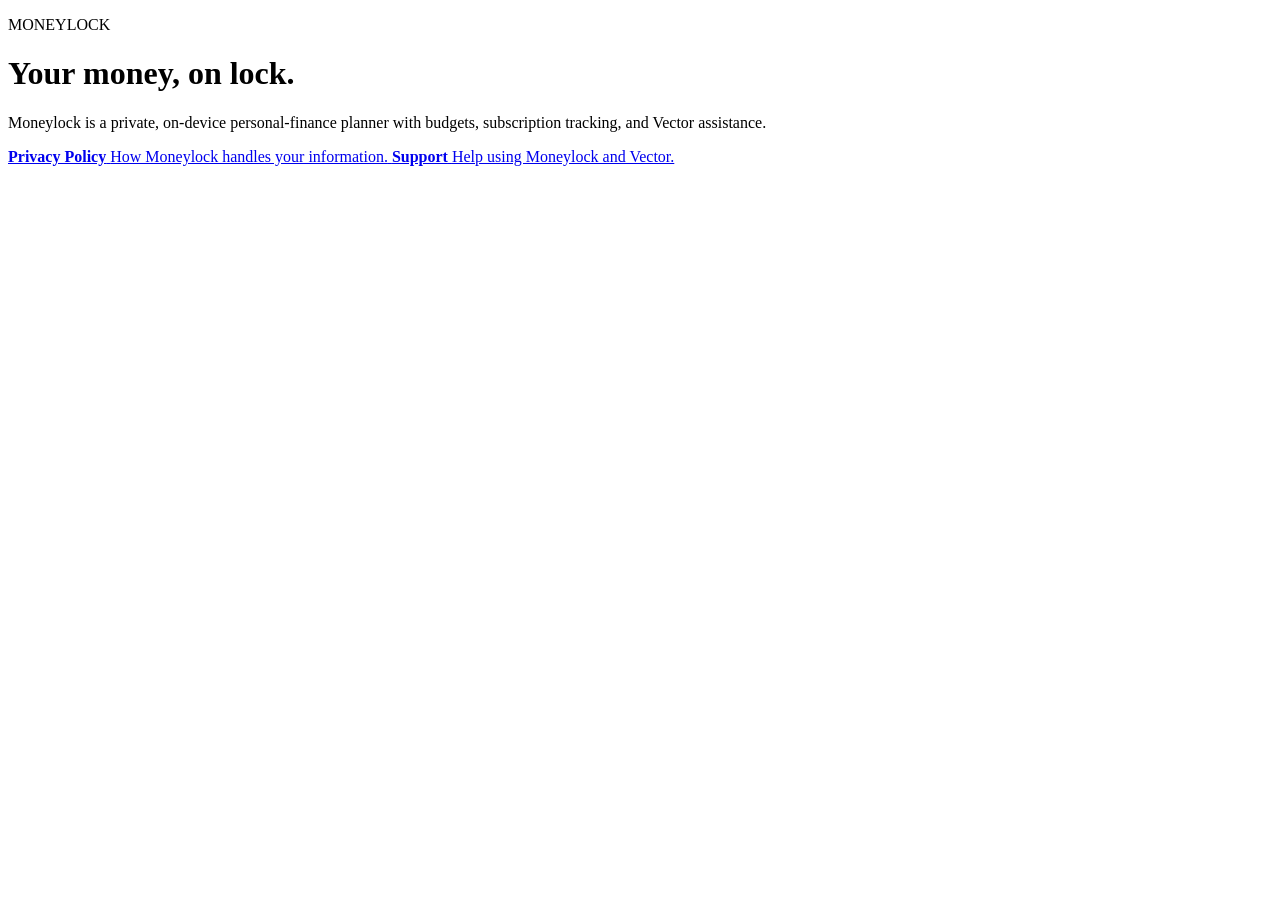
==== store-site/index.html @ d82b751c "docs: publish Moneylock privacy and support site" ====
<!doctype html>
<html lang="en">
  <head>
    <meta charset="utf-8" />
    <meta name="viewport" content="width=device-width, initial-scale=1" />
    <meta name="description" content="Moneylock legal and support information." />
    <title>Moneylock</title>
    <link rel="stylesheet" href="/styles.css" />
  </head>
  <body>
    <main>
      <p class="eyebrow">MONEYLOCK</p>
      <h1>Your money, on lock.</h1>
      <p class="lead">
        Moneylock is a private, on-device personal-finance planner with budgets,
        subscription tracking, and Vector assistance.
      </p>
      <nav aria-label="Moneylock information">
        <a class="card" href="/privacy">
          <strong>Privacy Policy</strong>
          <span>How Moneylock handles your information.</span>
        </a>
        <a class="card" href="/support">
          <strong>Support</strong>
          <span>Help using Moneylock and Vector.</span>
        </a>
      </nav>
    </main>
  </body>
</html>
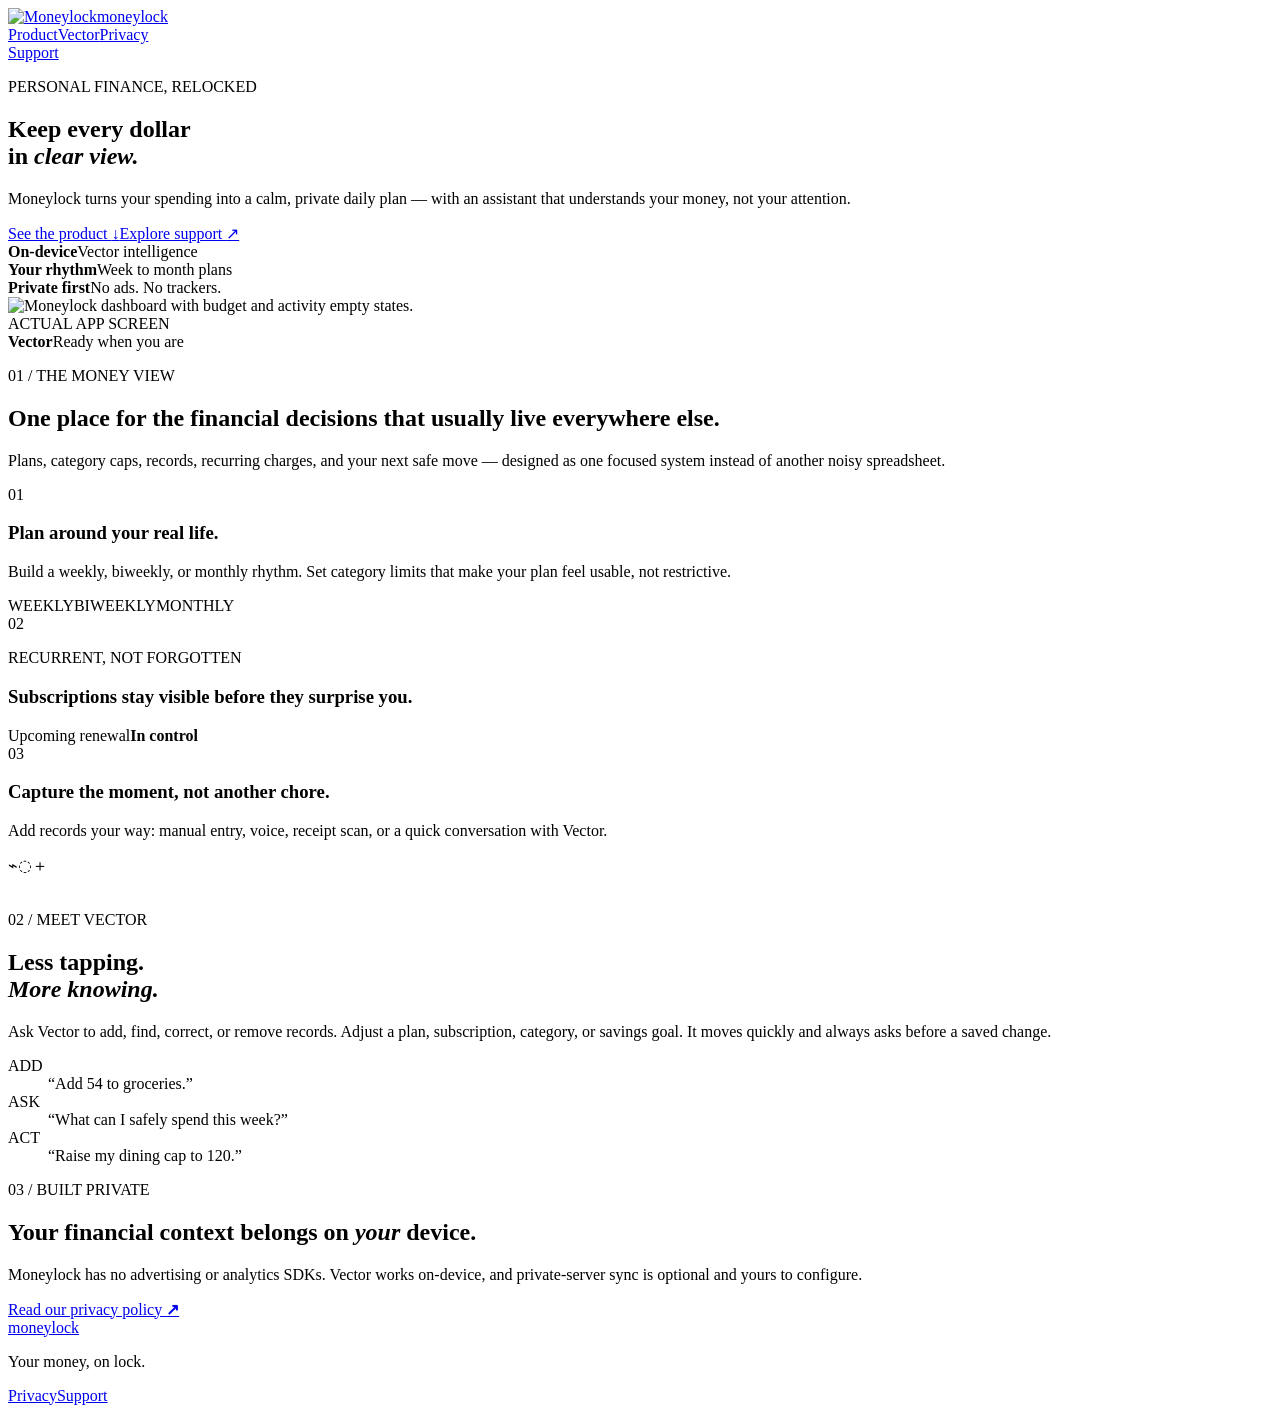
==== commit 7297c637: "feat: redesign Moneylock public site" ====
--- a/store-site/index.html
+++ b/store-site/index.html
@@ -3,28 +3,51 @@
   <head>
     <meta charset="utf-8" />
     <meta name="viewport" content="width=device-width, initial-scale=1" />
-    <meta name="description" content="Moneylock legal and support information." />
-    <title>Moneylock</title>
+    <meta name="description" content="Moneylock is private, on-device personal finance with budgets, subscriptions, and Vector." />
+    <meta name="theme-color" content="#09120d" />
+    <title>Moneylock — Your money, on lock.</title>
     <link rel="stylesheet" href="/styles.css" />
   </head>
-  <body>
+  <body class="home">
+    <div class="ambient ambient-one" aria-hidden="true"></div>
+    <div class="ambient ambient-two" aria-hidden="true"></div>
+    <header class="site-header">
+      <a class="brand" href="/" aria-label="Moneylock home"><img src="/assets/moneylock-icon.jpg" alt="Moneylock" /><span>moneylock</span></a>
+      <nav aria-label="Primary navigation"><a href="#product">Product</a><a href="#vector">Vector</a><a href="/privacy">Privacy</a></nav>
+      <a class="header-link" href="/support">Support</a>
+    </header>
     <main>
-      <p class="eyebrow">MONEYLOCK</p>
-      <h1>Your money, on lock.</h1>
-      <p class="lead">
-        Moneylock is a private, on-device personal-finance planner with budgets,
-        subscription tracking, and Vector assistance.
-      </p>
-      <nav aria-label="Moneylock information">
-        <a class="card" href="/privacy">
-          <strong>Privacy Policy</strong>
-          <span>How Moneylock handles your information.</span>
-        </a>
-        <a class="card" href="/support">
-          <strong>Support</strong>
-          <span>Help using Moneylock and Vector.</span>
-        </a>
-      </nav>
+      <section class="hero">
+        <div class="hero-copy">
+          <p class="kicker"><span></span> PERSONAL FINANCE, RELOCKED</p>
+          <h1>Keep every dollar<br />in <em>clear view.</em></h1>
+          <p class="hero-lead">Moneylock turns your spending into a calm, private daily plan — with an assistant that understands your money, not your attention.</p>
+          <div class="hero-actions"><a class="button button-primary" href="#product">See the product <b>↓</b></a><a class="text-link" href="/support">Explore support <span>↗</span></a></div>
+          <div class="hero-proof" aria-label="Product attributes">
+            <div><strong>On-device</strong><span>Vector intelligence</span></div>
+            <div><strong>Your rhythm</strong><span>Week to month plans</span></div>
+            <div><strong>Private first</strong><span>No ads. No trackers.</span></div>
+          </div>
+        </div>
+        <div class="product-stage" aria-label="Actual Moneylock dashboard screenshot">
+          <div class="stage-orbit orbit-left" aria-hidden="true"></div><div class="stage-orbit orbit-right" aria-hidden="true"></div>
+          <div class="phone-shell"><img src="/assets/moneylock-dashboard-private.jpg" alt="Moneylock dashboard with budget and activity empty states." /></div>
+          <div class="floating-note note-one"><i></i> ACTUAL APP SCREEN</div>
+          <div class="floating-note note-two"><b>Vector</b><span>Ready when you are</span></div>
+        </div>
+      </section>
+      <section class="statement" id="product"><p class="section-label">01 / THE MONEY VIEW</p><div><h2>One place for the financial decisions that usually live everywhere else.</h2><p>Plans, category caps, records, recurring charges, and your next safe move — designed as one focused system instead of another noisy spreadsheet.</p></div></section>
+      <section class="feature-grid" aria-label="Moneylock features">
+        <article class="feature-card large-card"><span class="index">01</span><h3>Plan around your real life.</h3><p>Build a weekly, biweekly, or monthly rhythm. Set category limits that make your plan feel usable, not restrictive.</p><div class="period-row" aria-label="Plan periods"><span>WEEKLY</span><span>BIWEEKLY</span><span>MONTHLY</span></div></article>
+        <article class="feature-card accent-card"><span class="index">02</span><p class="card-overline">RECURRENT, NOT FORGOTTEN</p><h3>Subscriptions stay visible before they surprise you.</h3><div class="renewal-line"><span>Upcoming renewal</span><strong>In control</strong></div></article>
+        <article class="feature-card quiet-card"><span class="index">03</span><h3>Capture the moment, not another chore.</h3><p>Add records your way: manual entry, voice, receipt scan, or a quick conversation with Vector.</p><div class="capture-marks" aria-hidden="true"><span>⌁</span><span>◌</span><span>＋</span></div></article>
+      </section>
+      <section class="vector-section" id="vector">
+        <div class="vector-mark" aria-hidden="true"><img src="/assets/moneylock-icon.jpg" alt="" /></div>
+        <div class="vector-copy"><p class="section-label">02 / MEET VECTOR</p><h2>Less tapping.<br /><em>More knowing.</em></h2><p>Ask Vector to add, find, correct, or remove records. Adjust a plan, subscription, category, or savings goal. It moves quickly and always asks before a saved change.</p><dl class="vector-list"><div><dt>ADD</dt><dd>“Add 54 to groceries.”</dd></div><div><dt>ASK</dt><dd>“What can I safely spend this week?”</dd></div><div><dt>ACT</dt><dd>“Raise my dining cap to 120.”</dd></div></dl></div>
+      </section>
+      <section class="privacy-band"><p class="section-label">03 / BUILT PRIVATE</p><div class="privacy-content"><h2>Your financial context belongs on <em>your</em> device.</h2><p>Moneylock has no advertising or analytics SDKs. Vector works on-device, and private-server sync is optional and yours to configure.</p><a class="button button-outline" href="/privacy">Read our privacy policy <b>↗</b></a></div></section>
     </main>
+    <footer><a class="brand" href="/"><img src="/assets/moneylock-icon.jpg" alt="" /><span>moneylock</span></a><p>Your money, on lock.</p><div><a href="/privacy">Privacy</a><a href="/support">Support</a></div></footer>
   </body>
 </html>
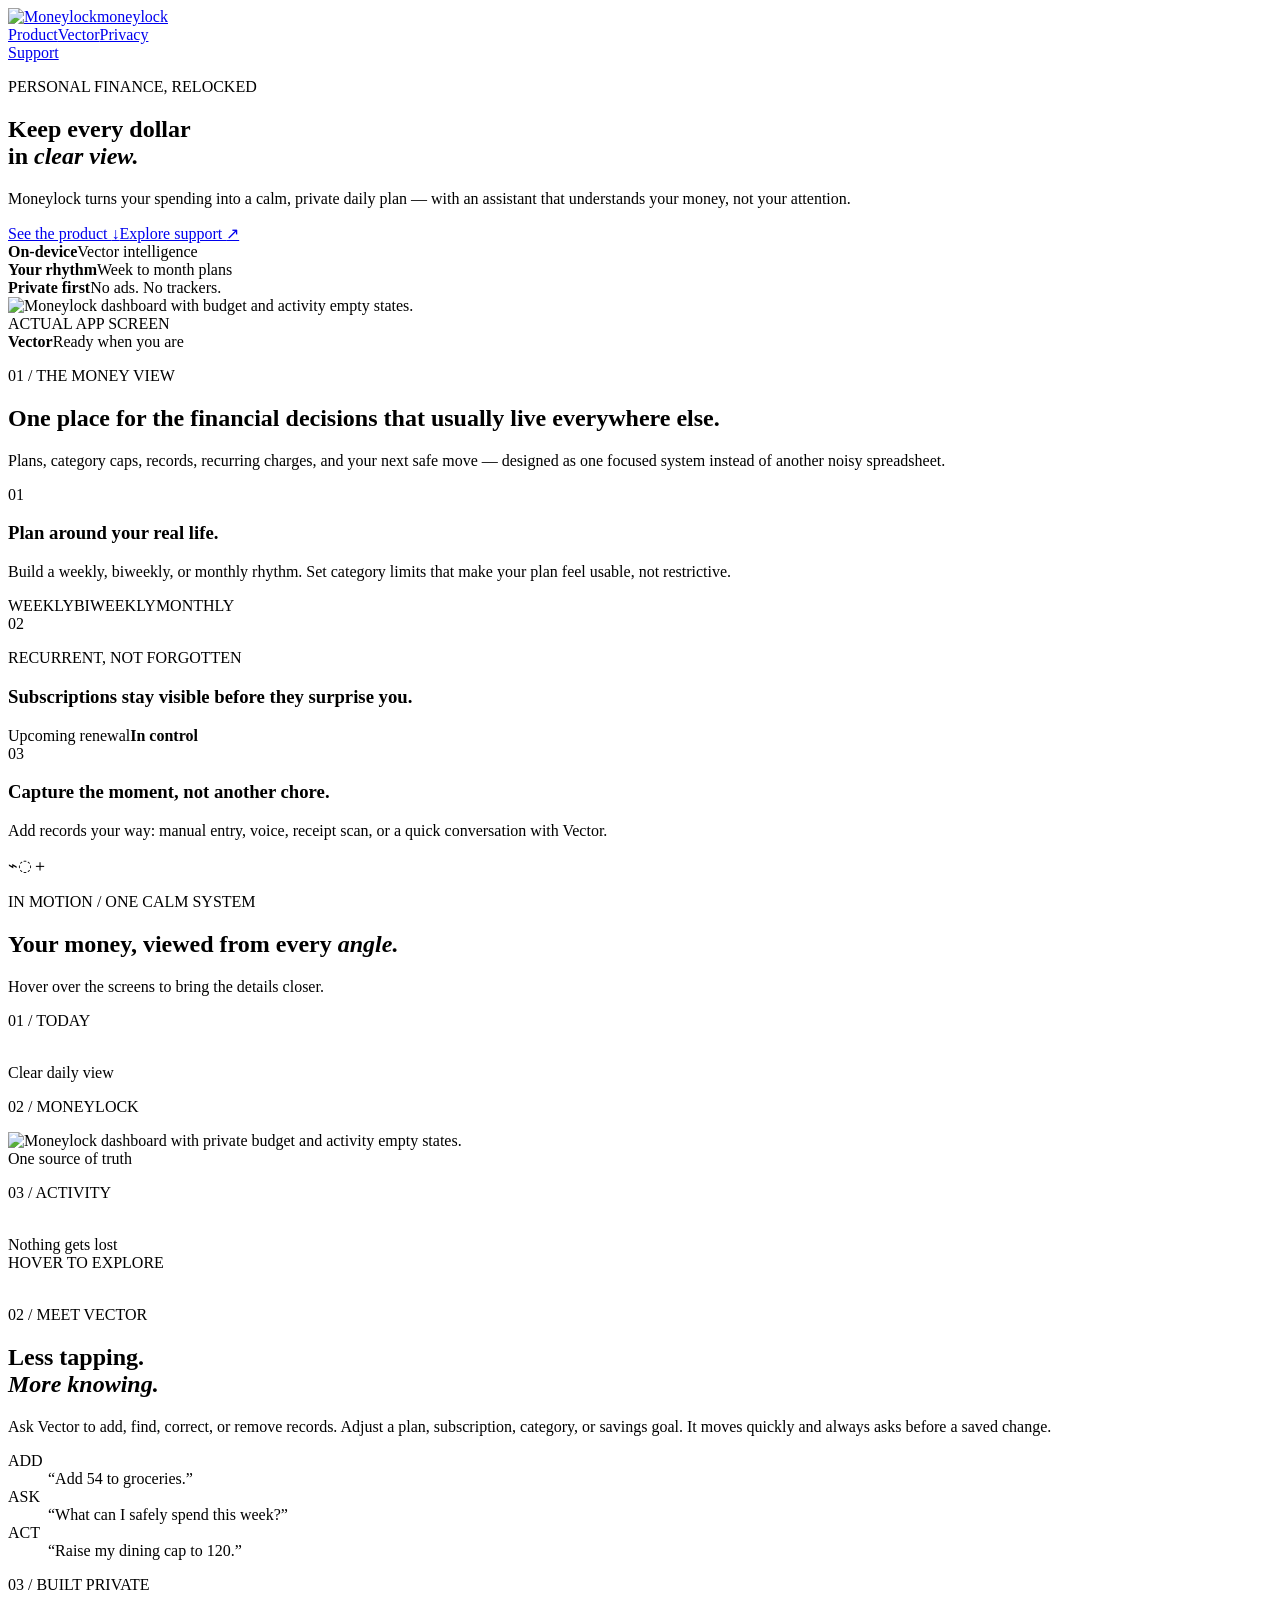
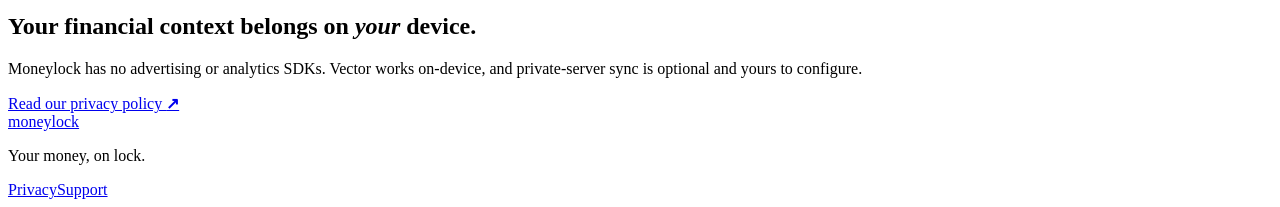
==== commit cc728fac: "feat: add interactive app screen showcase" ====
--- a/store-site/index.html
+++ b/store-site/index.html
@@ -42,6 +42,16 @@
         <article class="feature-card accent-card"><span class="index">02</span><p class="card-overline">RECURRENT, NOT FORGOTTEN</p><h3>Subscriptions stay visible before they surprise you.</h3><div class="renewal-line"><span>Upcoming renewal</span><strong>In control</strong></div></article>
         <article class="feature-card quiet-card"><span class="index">03</span><h3>Capture the moment, not another chore.</h3><p>Add records your way: manual entry, voice, receipt scan, or a quick conversation with Vector.</p><div class="capture-marks" aria-hidden="true"><span>⌁</span><span>◌</span><span>＋</span></div></article>
       </section>
+      <section class="orbit-showcase" aria-labelledby="orbit-title">
+        <div class="orbit-intro"><p class="section-label">IN MOTION / ONE CALM SYSTEM</p><h2 id="orbit-title">Your money, viewed from every <em>angle.</em></h2><p>Hover over the screens to bring the details closer.</p></div>
+        <div class="screen-deck" tabindex="0" aria-label="Interactive floating Moneylock app screens">
+          <div class="deck-halo halo-large" aria-hidden="true"></div><div class="deck-halo halo-small" aria-hidden="true"></div>
+          <article class="screen-card screen-card-left"><p>01 / TODAY</p><div class="screen-crop crop-top"><img src="/assets/moneylock-dashboard-private.jpg" alt="" /></div><span>Clear daily view</span></article>
+          <article class="screen-card screen-card-center"><p>02 / MONEYLOCK</p><div class="screen-crop crop-full"><img src="/assets/moneylock-dashboard-private.jpg" alt="Moneylock dashboard with private budget and activity empty states." /></div><span>One source of truth</span></article>
+          <article class="screen-card screen-card-right"><p>03 / ACTIVITY</p><div class="screen-crop crop-bottom"><img src="/assets/moneylock-dashboard-private.jpg" alt="" /></div><span>Nothing gets lost</span></article>
+          <div class="deck-prompt" aria-hidden="true"><i></i><span>HOVER TO EXPLORE</span></div>
+        </div>
+      </section>
       <section class="vector-section" id="vector">
         <div class="vector-mark" aria-hidden="true"><img src="/assets/moneylock-icon.jpg" alt="" /></div>
         <div class="vector-copy"><p class="section-label">02 / MEET VECTOR</p><h2>Less tapping.<br /><em>More knowing.</em></h2><p>Ask Vector to add, find, correct, or remove records. Adjust a plan, subscription, category, or savings goal. It moves quickly and always asks before a saved change.</p><dl class="vector-list"><div><dt>ADD</dt><dd>“Add 54 to groceries.”</dd></div><div><dt>ASK</dt><dd>“What can I safely spend this week?”</dd></div><div><dt>ACT</dt><dd>“Raise my dining cap to 120.”</dd></div></dl></div>
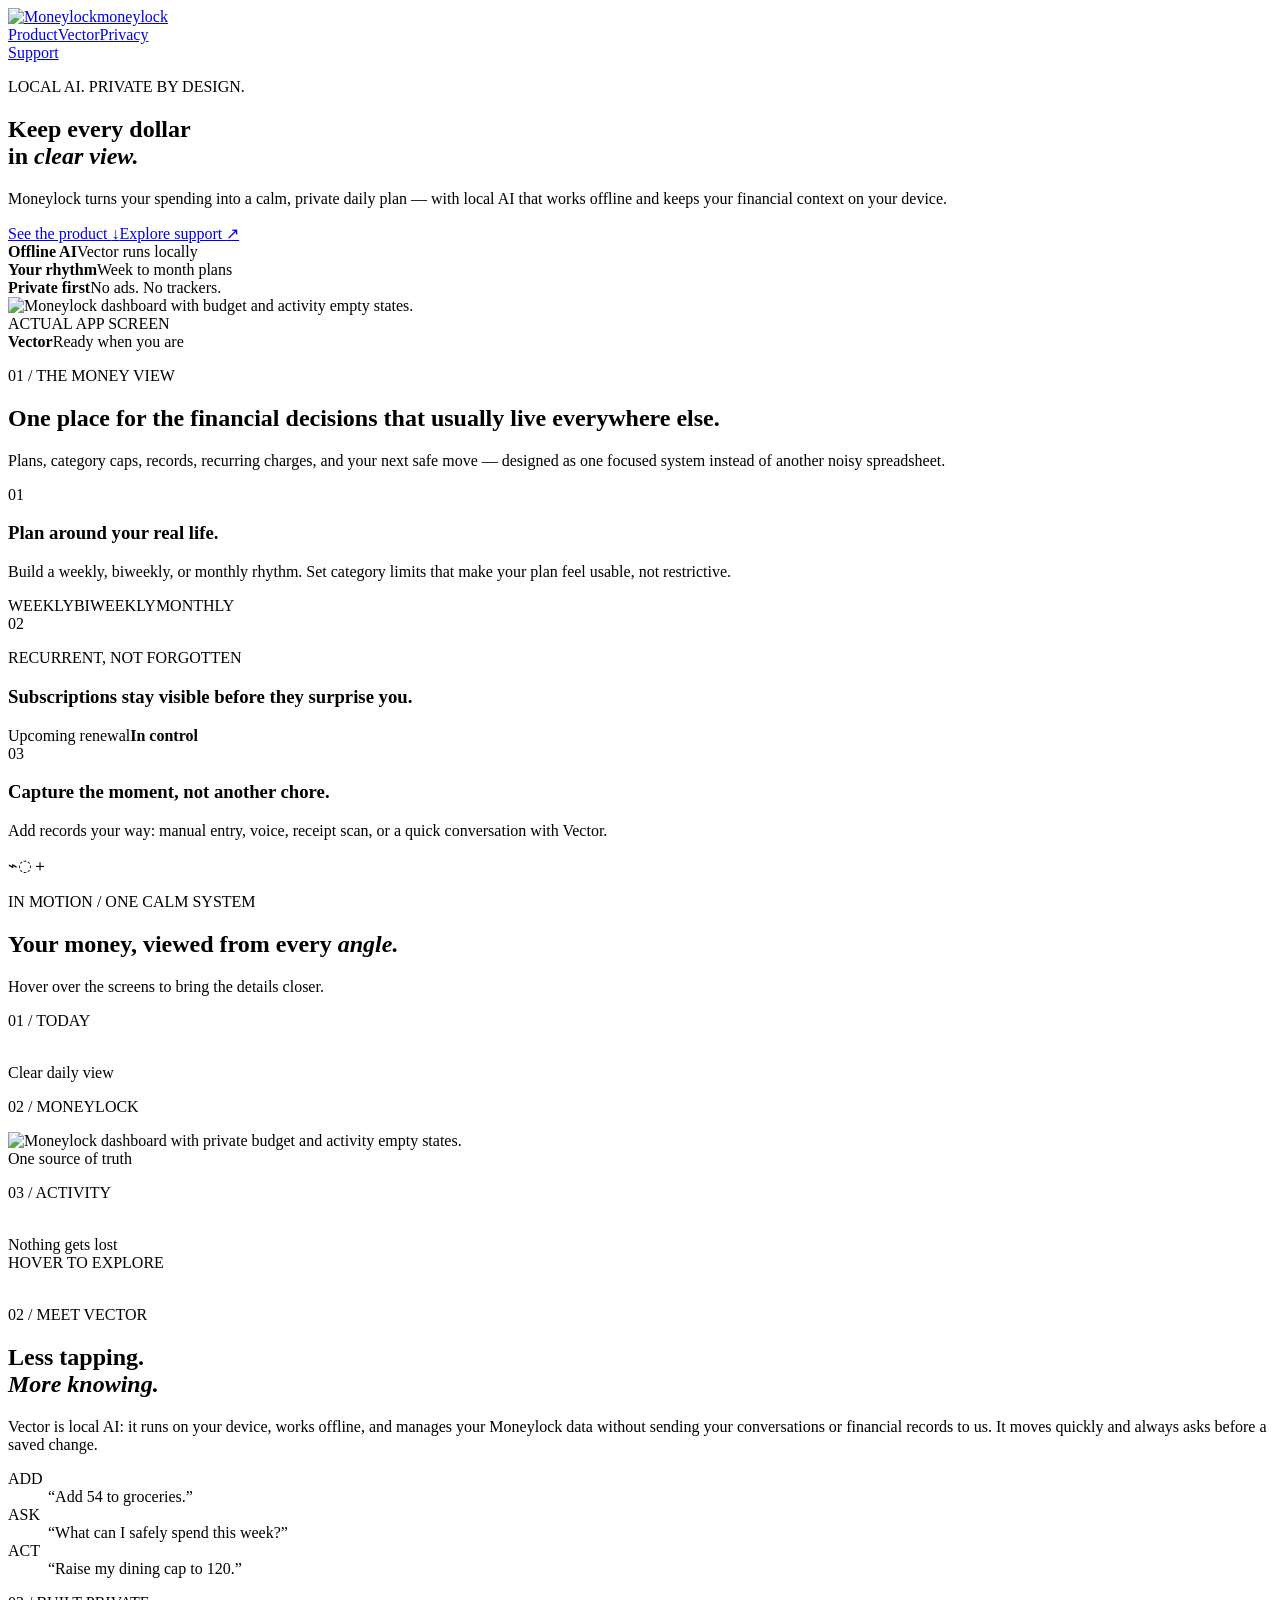
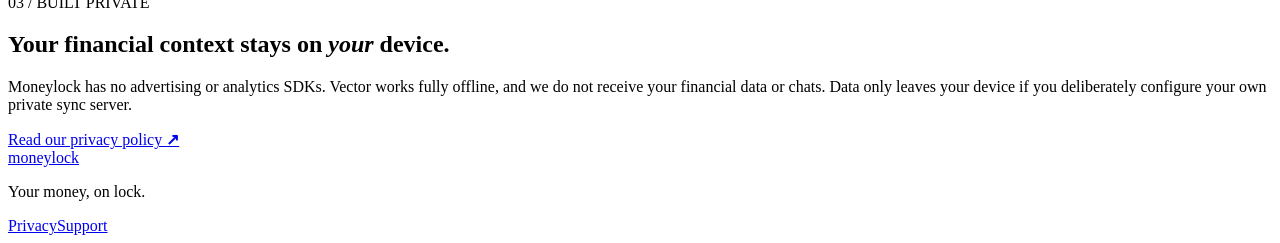
==== commit 9f952b5c: "docs: emphasize local AI and privacy" ====
--- a/store-site/index.html
+++ b/store-site/index.html
@@ -19,12 +19,12 @@
     <main>
       <section class="hero">
         <div class="hero-copy">
-          <p class="kicker"><span></span> PERSONAL FINANCE, RELOCKED</p>
+          <p class="kicker"><span></span> LOCAL AI. PRIVATE BY DESIGN.</p>
           <h1>Keep every dollar<br />in <em>clear view.</em></h1>
-          <p class="hero-lead">Moneylock turns your spending into a calm, private daily plan — with an assistant that understands your money, not your attention.</p>
+          <p class="hero-lead">Moneylock turns your spending into a calm, private daily plan — with local AI that works offline and keeps your financial context on your device.</p>
           <div class="hero-actions"><a class="button button-primary" href="#product">See the product <b>↓</b></a><a class="text-link" href="/support">Explore support <span>↗</span></a></div>
           <div class="hero-proof" aria-label="Product attributes">
-            <div><strong>On-device</strong><span>Vector intelligence</span></div>
+            <div><strong>Offline AI</strong><span>Vector runs locally</span></div>
             <div><strong>Your rhythm</strong><span>Week to month plans</span></div>
             <div><strong>Private first</strong><span>No ads. No trackers.</span></div>
           </div>
@@ -54,9 +54,9 @@
       </section>
       <section class="vector-section" id="vector">
         <div class="vector-mark" aria-hidden="true"><img src="/assets/moneylock-icon.jpg" alt="" /></div>
-        <div class="vector-copy"><p class="section-label">02 / MEET VECTOR</p><h2>Less tapping.<br /><em>More knowing.</em></h2><p>Ask Vector to add, find, correct, or remove records. Adjust a plan, subscription, category, or savings goal. It moves quickly and always asks before a saved change.</p><dl class="vector-list"><div><dt>ADD</dt><dd>“Add 54 to groceries.”</dd></div><div><dt>ASK</dt><dd>“What can I safely spend this week?”</dd></div><div><dt>ACT</dt><dd>“Raise my dining cap to 120.”</dd></div></dl></div>
+        <div class="vector-copy"><p class="section-label">02 / MEET VECTOR</p><h2>Less tapping.<br /><em>More knowing.</em></h2><p>Vector is local AI: it runs on your device, works offline, and manages your Moneylock data without sending your conversations or financial records to us. It moves quickly and always asks before a saved change.</p><dl class="vector-list"><div><dt>ADD</dt><dd>“Add 54 to groceries.”</dd></div><div><dt>ASK</dt><dd>“What can I safely spend this week?”</dd></div><div><dt>ACT</dt><dd>“Raise my dining cap to 120.”</dd></div></dl></div>
       </section>
-      <section class="privacy-band"><p class="section-label">03 / BUILT PRIVATE</p><div class="privacy-content"><h2>Your financial context belongs on <em>your</em> device.</h2><p>Moneylock has no advertising or analytics SDKs. Vector works on-device, and private-server sync is optional and yours to configure.</p><a class="button button-outline" href="/privacy">Read our privacy policy <b>↗</b></a></div></section>
+      <section class="privacy-band"><p class="section-label">03 / BUILT PRIVATE</p><div class="privacy-content"><h2>Your financial context stays on <em>your</em> device.</h2><p>Moneylock has no advertising or analytics SDKs. Vector works fully offline, and we do not receive your financial data or chats. Data only leaves your device if you deliberately configure your own private sync server.</p><a class="button button-outline" href="/privacy">Read our privacy policy <b>↗</b></a></div></section>
     </main>
     <footer><a class="brand" href="/"><img src="/assets/moneylock-icon.jpg" alt="" /><span>moneylock</span></a><p>Your money, on lock.</p><div><a href="/privacy">Privacy</a><a href="/support">Support</a></div></footer>
   </body>
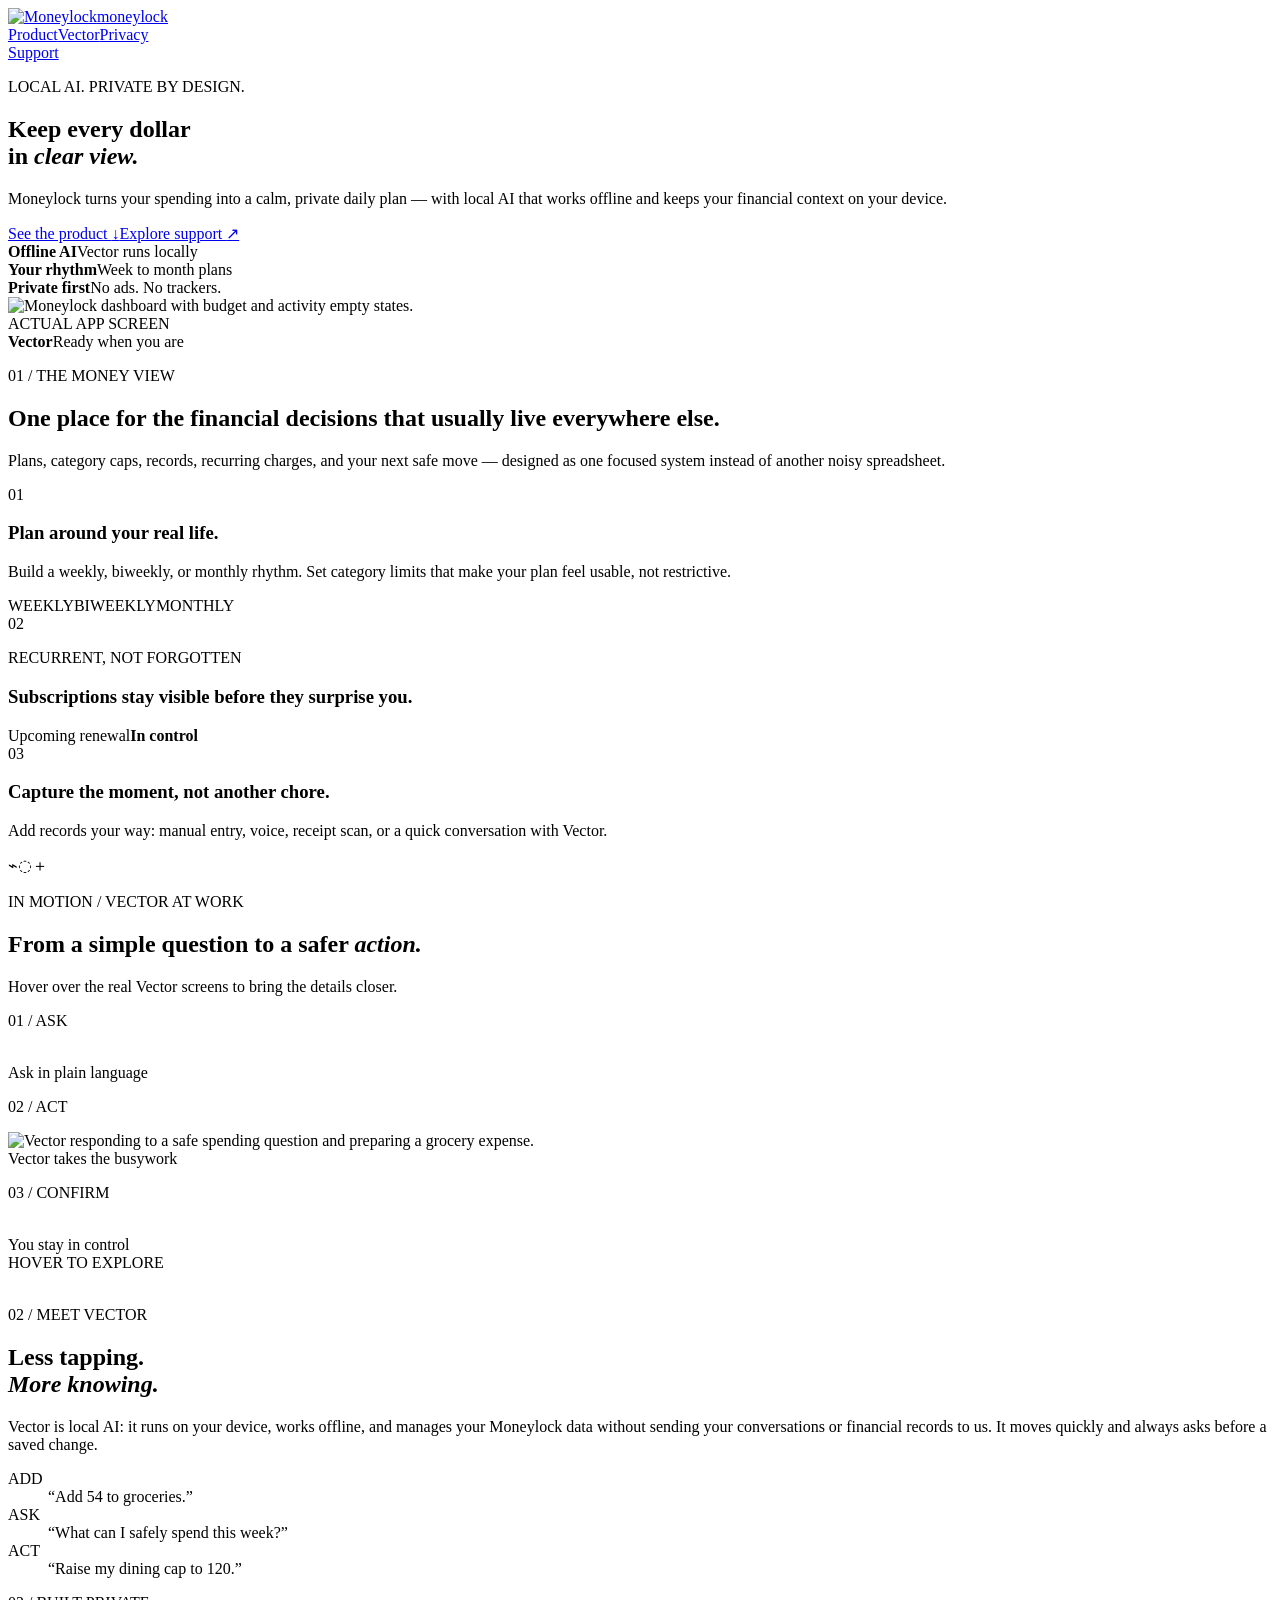
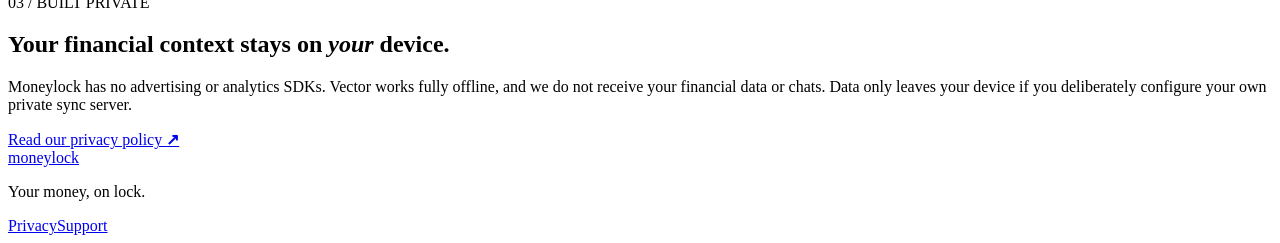
==== commit 1c57914e: "feat: showcase real Vector workflows" ====
--- a/store-site/index.html
+++ b/store-site/index.html
@@ -43,12 +43,12 @@
         <article class="feature-card quiet-card"><span class="index">03</span><h3>Capture the moment, not another chore.</h3><p>Add records your way: manual entry, voice, receipt scan, or a quick conversation with Vector.</p><div class="capture-marks" aria-hidden="true"><span>⌁</span><span>◌</span><span>＋</span></div></article>
       </section>
       <section class="orbit-showcase" aria-labelledby="orbit-title">
-        <div class="orbit-intro"><p class="section-label">IN MOTION / ONE CALM SYSTEM</p><h2 id="orbit-title">Your money, viewed from every <em>angle.</em></h2><p>Hover over the screens to bring the details closer.</p></div>
+        <div class="orbit-intro"><p class="section-label">IN MOTION / VECTOR AT WORK</p><h2 id="orbit-title">From a simple question to a safer <em>action.</em></h2><p>Hover over the real Vector screens to bring the details closer.</p></div>
         <div class="screen-deck" tabindex="0" aria-label="Interactive floating Moneylock app screens">
           <div class="deck-halo halo-large" aria-hidden="true"></div><div class="deck-halo halo-small" aria-hidden="true"></div>
-          <article class="screen-card screen-card-left"><p>01 / TODAY</p><div class="screen-crop crop-top"><img src="/assets/moneylock-dashboard-private.jpg" alt="" /></div><span>Clear daily view</span></article>
-          <article class="screen-card screen-card-center"><p>02 / MONEYLOCK</p><div class="screen-crop crop-full"><img src="/assets/moneylock-dashboard-private.jpg" alt="Moneylock dashboard with private budget and activity empty states." /></div><span>One source of truth</span></article>
-          <article class="screen-card screen-card-right"><p>03 / ACTIVITY</p><div class="screen-crop crop-bottom"><img src="/assets/moneylock-dashboard-private.jpg" alt="" /></div><span>Nothing gets lost</span></article>
+          <article class="screen-card screen-card-left"><p>01 / ASK</p><div class="screen-crop crop-top"><img src="/assets/moneylock-vector-welcome.jpg" alt="" /></div><span>Ask in plain language</span></article>
+          <article class="screen-card screen-card-center"><p>02 / ACT</p><div class="screen-crop crop-full"><img src="/assets/moneylock-vector-action.jpg" alt="Vector responding to a safe spending question and preparing a grocery expense." /></div><span>Vector takes the busywork</span></article>
+          <article class="screen-card screen-card-right"><p>03 / CONFIRM</p><div class="screen-crop crop-top"><img src="/assets/moneylock-vector-confirm.jpg" alt="" /></div><span>You stay in control</span></article>
           <div class="deck-prompt" aria-hidden="true"><i></i><span>HOVER TO EXPLORE</span></div>
         </div>
       </section>
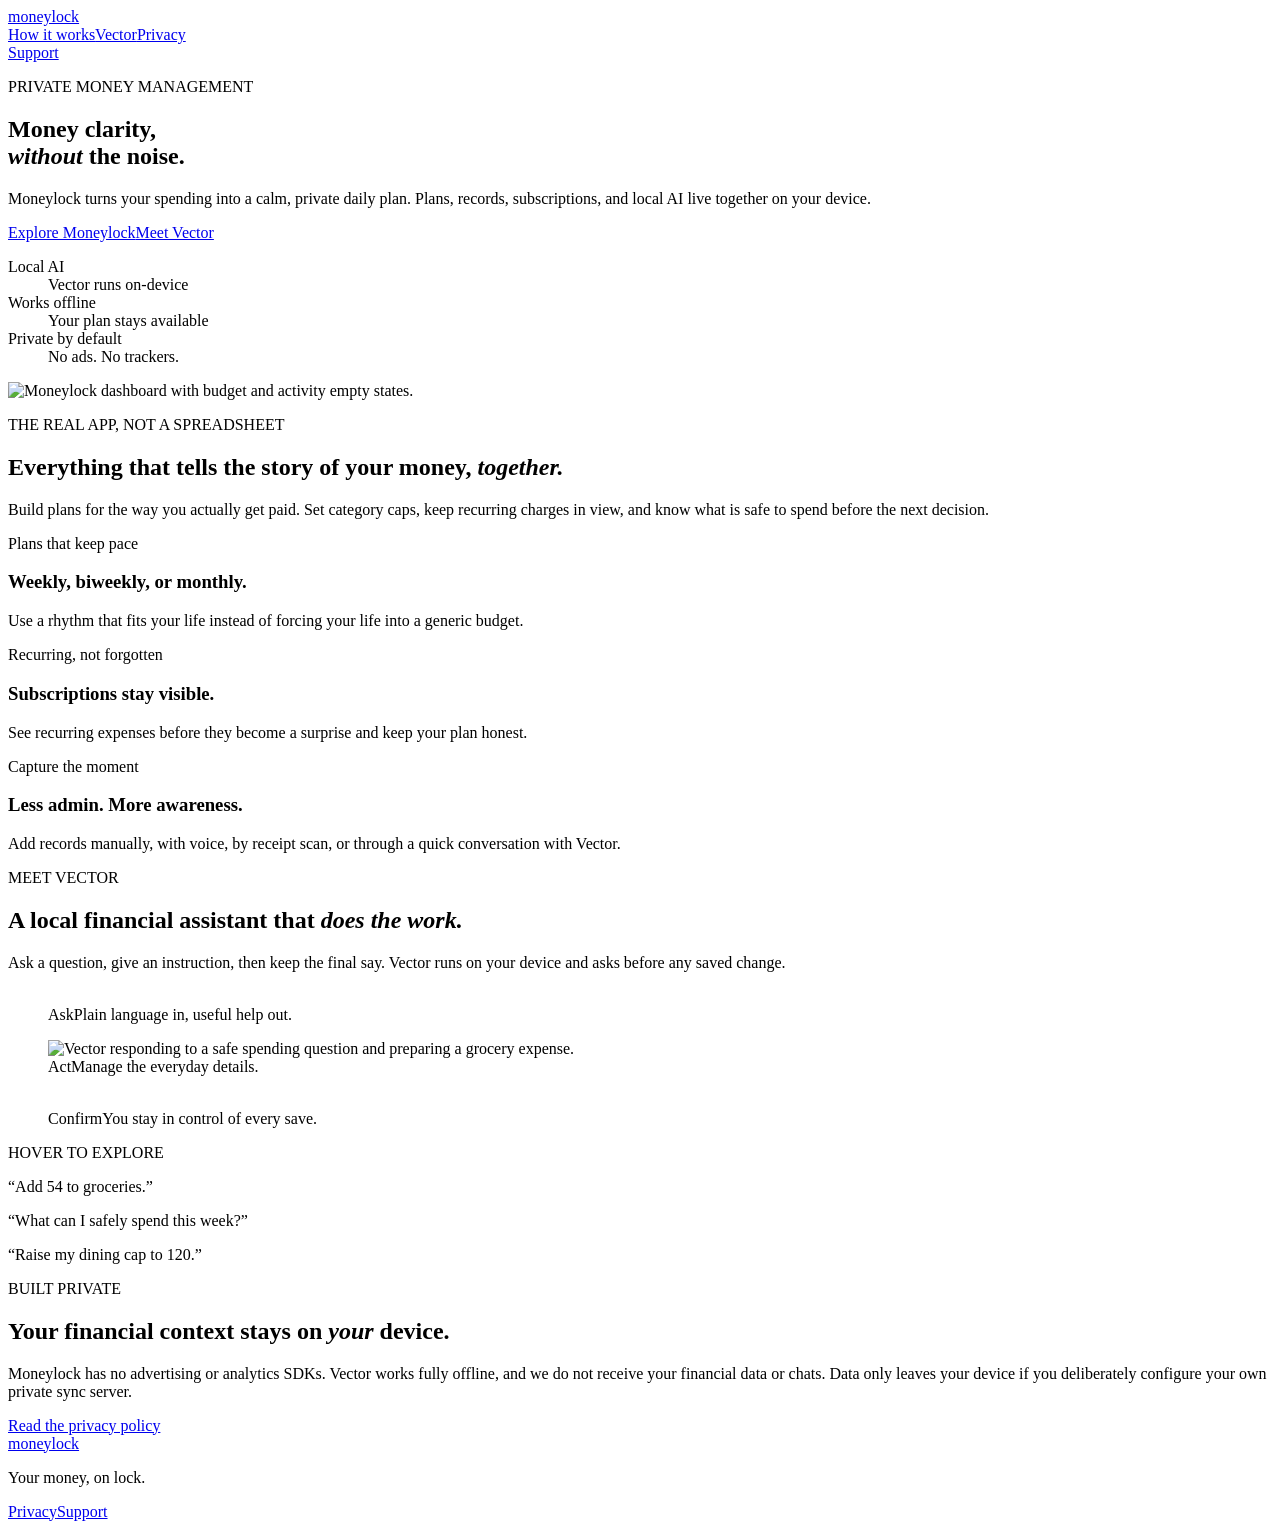
==== commit db40ce8d: "feat: polish Moneylock landing visual system" ====
--- a/store-site/index.html
+++ b/store-site/index.html
@@ -4,59 +4,58 @@
     <meta charset="utf-8" />
     <meta name="viewport" content="width=device-width, initial-scale=1" />
     <meta name="description" content="Moneylock is private, on-device personal finance with budgets, subscriptions, and Vector." />
-    <meta name="theme-color" content="#09120d" />
+    <meta name="theme-color" content="#06211f" />
     <title>Moneylock — Your money, on lock.</title>
+    <link rel="preconnect" href="https://fonts.googleapis.com" />
+    <link rel="preconnect" href="https://fonts.gstatic.com" crossorigin />
+    <link href="https://fonts.googleapis.com/css2?family=DM+Serif+Display:ital@0;1&family=Manrope:wght@400;500;600;700;800&display=swap" rel="stylesheet" />
     <link rel="stylesheet" href="/styles.css" />
   </head>
   <body class="home">
-    <div class="ambient ambient-one" aria-hidden="true"></div>
-    <div class="ambient ambient-two" aria-hidden="true"></div>
     <header class="site-header">
-      <a class="brand" href="/" aria-label="Moneylock home"><img src="/assets/moneylock-icon.jpg" alt="Moneylock" /><span>moneylock</span></a>
-      <nav aria-label="Primary navigation"><a href="#product">Product</a><a href="#vector">Vector</a><a href="/privacy">Privacy</a></nav>
+      <a class="brand" href="/" aria-label="Moneylock home"><img src="/assets/moneylock-icon.jpg" alt="" /><span>moneylock</span></a>
+      <nav aria-label="Primary navigation"><a href="#how-it-works">How it works</a><a href="#vector">Vector</a><a href="/privacy">Privacy</a></nav>
       <a class="header-link" href="/support">Support</a>
     </header>
     <main>
       <section class="hero">
         <div class="hero-copy">
-          <p class="kicker"><span></span> LOCAL AI. PRIVATE BY DESIGN.</p>
-          <h1>Keep every dollar<br />in <em>clear view.</em></h1>
-          <p class="hero-lead">Moneylock turns your spending into a calm, private daily plan — with local AI that works offline and keeps your financial context on your device.</p>
-          <div class="hero-actions"><a class="button button-primary" href="#product">See the product <b>↓</b></a><a class="text-link" href="/support">Explore support <span>↗</span></a></div>
-          <div class="hero-proof" aria-label="Product attributes">
-            <div><strong>Offline AI</strong><span>Vector runs locally</span></div>
-            <div><strong>Your rhythm</strong><span>Week to month plans</span></div>
-            <div><strong>Private first</strong><span>No ads. No trackers.</span></div>
-          </div>
+          <p class="eyebrow"><span></span>PRIVATE MONEY MANAGEMENT</p>
+          <h1>Money clarity,<br /><em>without</em> the noise.</h1>
+          <p class="hero-lead">Moneylock turns your spending into a calm, private daily plan. Plans, records, subscriptions, and local AI live together on your device.</p>
+          <div class="hero-actions"><a class="button button-primary" href="#how-it-works">Explore Moneylock</a><a class="text-link" href="#vector">Meet Vector</a></div>
+          <dl class="hero-proof"><div><dt>Local AI</dt><dd>Vector runs on-device</dd></div><div><dt>Works offline</dt><dd>Your plan stays available</dd></div><div><dt>Private by default</dt><dd>No ads. No trackers.</dd></div></dl>
         </div>
         <div class="product-stage" aria-label="Actual Moneylock dashboard screenshot">
-          <div class="stage-orbit orbit-left" aria-hidden="true"></div><div class="stage-orbit orbit-right" aria-hidden="true"></div>
+          <div class="hero-wash" aria-hidden="true"></div>
           <div class="phone-shell"><img src="/assets/moneylock-dashboard-private.jpg" alt="Moneylock dashboard with budget and activity empty states." /></div>
-          <div class="floating-note note-one"><i></i> ACTUAL APP SCREEN</div>
-          <div class="floating-note note-two"><b>Vector</b><span>Ready when you are</span></div>
+          <p class="screen-caption"><span></span>THE REAL APP, NOT A SPREADSHEET</p>
         </div>
       </section>
-      <section class="statement" id="product"><p class="section-label">01 / THE MONEY VIEW</p><div><h2>One place for the financial decisions that usually live everywhere else.</h2><p>Plans, category caps, records, recurring charges, and your next safe move — designed as one focused system instead of another noisy spreadsheet.</p></div></section>
-      <section class="feature-grid" aria-label="Moneylock features">
-        <article class="feature-card large-card"><span class="index">01</span><h3>Plan around your real life.</h3><p>Build a weekly, biweekly, or monthly rhythm. Set category limits that make your plan feel usable, not restrictive.</p><div class="period-row" aria-label="Plan periods"><span>WEEKLY</span><span>BIWEEKLY</span><span>MONTHLY</span></div></article>
-        <article class="feature-card accent-card"><span class="index">02</span><p class="card-overline">RECURRENT, NOT FORGOTTEN</p><h3>Subscriptions stay visible before they surprise you.</h3><div class="renewal-line"><span>Upcoming renewal</span><strong>In control</strong></div></article>
-        <article class="feature-card quiet-card"><span class="index">03</span><h3>Capture the moment, not another chore.</h3><p>Add records your way: manual entry, voice, receipt scan, or a quick conversation with Vector.</p><div class="capture-marks" aria-hidden="true"><span>⌁</span><span>◌</span><span>＋</span></div></article>
+      <section class="statement" id="how-it-works">
+        <h2>Everything that tells the story of your money, <em>together.</em></h2>
+        <p>Build plans for the way you actually get paid. Set category caps, keep recurring charges in view, and know what is safe to spend before the next decision.</p>
       </section>
-      <section class="orbit-showcase" aria-labelledby="orbit-title">
-        <div class="orbit-intro"><p class="section-label">IN MOTION / VECTOR AT WORK</p><h2 id="orbit-title">From a simple question to a safer <em>action.</em></h2><p>Hover over the real Vector screens to bring the details closer.</p></div>
-        <div class="screen-deck" tabindex="0" aria-label="Interactive floating Moneylock app screens">
-          <div class="deck-halo halo-large" aria-hidden="true"></div><div class="deck-halo halo-small" aria-hidden="true"></div>
-          <article class="screen-card screen-card-left"><p>01 / ASK</p><div class="screen-crop crop-top"><img src="/assets/moneylock-vector-welcome.jpg" alt="" /></div><span>Ask in plain language</span></article>
-          <article class="screen-card screen-card-center"><p>02 / ACT</p><div class="screen-crop crop-full"><img src="/assets/moneylock-vector-action.jpg" alt="Vector responding to a safe spending question and preparing a grocery expense." /></div><span>Vector takes the busywork</span></article>
-          <article class="screen-card screen-card-right"><p>03 / CONFIRM</p><div class="screen-crop crop-top"><img src="/assets/moneylock-vector-confirm.jpg" alt="" /></div><span>You stay in control</span></article>
-          <div class="deck-prompt" aria-hidden="true"><i></i><span>HOVER TO EXPLORE</span></div>
+      <section class="feature-rail" aria-label="Moneylock features">
+        <article><span>Plans that keep pace</span><h3>Weekly, biweekly, or monthly.</h3><p>Use a rhythm that fits your life instead of forcing your life into a generic budget.</p></article>
+        <article><span>Recurring, not forgotten</span><h3>Subscriptions stay visible.</h3><p>See recurring expenses before they become a surprise and keep your plan honest.</p></article>
+        <article><span>Capture the moment</span><h3>Less admin. More awareness.</h3><p>Add records manually, with voice, by receipt scan, or through a quick conversation with Vector.</p></article>
+      </section>
+      <section class="orbit-showcase" id="vector" aria-labelledby="orbit-title">
+        <div class="orbit-intro"><p class="eyebrow"><span></span>MEET VECTOR</p><h2 id="orbit-title">A local financial assistant that <em>does the work.</em></h2><p>Ask a question, give an instruction, then keep the final say. Vector runs on your device and asks before any saved change.</p></div>
+        <div class="screen-deck" tabindex="0" aria-label="Interactive floating Moneylock Vector app screens">
+          <div class="deck-orbit deck-orbit-one" aria-hidden="true"></div><div class="deck-orbit deck-orbit-two" aria-hidden="true"></div>
+          <figure class="screen-card screen-card-left"><div class="screen-crop crop-welcome"><img src="/assets/moneylock-vector-welcome.jpg" alt="" /></div><figcaption><span>Ask</span>Plain language in, useful help out.</figcaption></figure>
+          <figure class="screen-card screen-card-center"><div class="screen-crop crop-action"><img src="/assets/moneylock-vector-action.jpg" alt="Vector responding to a safe spending question and preparing a grocery expense." /></div><figcaption><span>Act</span>Manage the everyday details.</figcaption></figure>
+          <figure class="screen-card screen-card-right"><div class="screen-crop crop-confirm"><img src="/assets/moneylock-vector-confirm.jpg" alt="" /></div><figcaption><span>Confirm</span>You stay in control of every save.</figcaption></figure>
+          <p class="deck-prompt"><span></span>HOVER TO EXPLORE</p>
         </div>
       </section>
-      <section class="vector-section" id="vector">
-        <div class="vector-mark" aria-hidden="true"><img src="/assets/moneylock-icon.jpg" alt="" /></div>
-        <div class="vector-copy"><p class="section-label">02 / MEET VECTOR</p><h2>Less tapping.<br /><em>More knowing.</em></h2><p>Vector is local AI: it runs on your device, works offline, and manages your Moneylock data without sending your conversations or financial records to us. It moves quickly and always asks before a saved change.</p><dl class="vector-list"><div><dt>ADD</dt><dd>“Add 54 to groceries.”</dd></div><div><dt>ASK</dt><dd>“What can I safely spend this week?”</dd></div><div><dt>ACT</dt><dd>“Raise my dining cap to 120.”</dd></div></dl></div>
+      <section class="vector-notes" aria-label="How Vector helps"><p>“Add 54 to groceries.”</p><p>“What can I safely spend this week?”</p><p>“Raise my dining cap to 120.”</p></section>
+      <section class="privacy-band">
+        <div><p class="eyebrow"><span></span>BUILT PRIVATE</p><h2>Your financial context stays on <em>your</em> device.</h2></div>
+        <div class="privacy-copy"><p>Moneylock has no advertising or analytics SDKs. Vector works fully offline, and we do not receive your financial data or chats. Data only leaves your device if you deliberately configure your own private sync server.</p><a class="button button-dark" href="/privacy">Read the privacy policy</a></div>
       </section>
-      <section class="privacy-band"><p class="section-label">03 / BUILT PRIVATE</p><div class="privacy-content"><h2>Your financial context stays on <em>your</em> device.</h2><p>Moneylock has no advertising or analytics SDKs. Vector works fully offline, and we do not receive your financial data or chats. Data only leaves your device if you deliberately configure your own private sync server.</p><a class="button button-outline" href="/privacy">Read our privacy policy <b>↗</b></a></div></section>
     </main>
     <footer><a class="brand" href="/"><img src="/assets/moneylock-icon.jpg" alt="" /><span>moneylock</span></a><p>Your money, on lock.</p><div><a href="/privacy">Privacy</a><a href="/support">Support</a></div></footer>
   </body>
